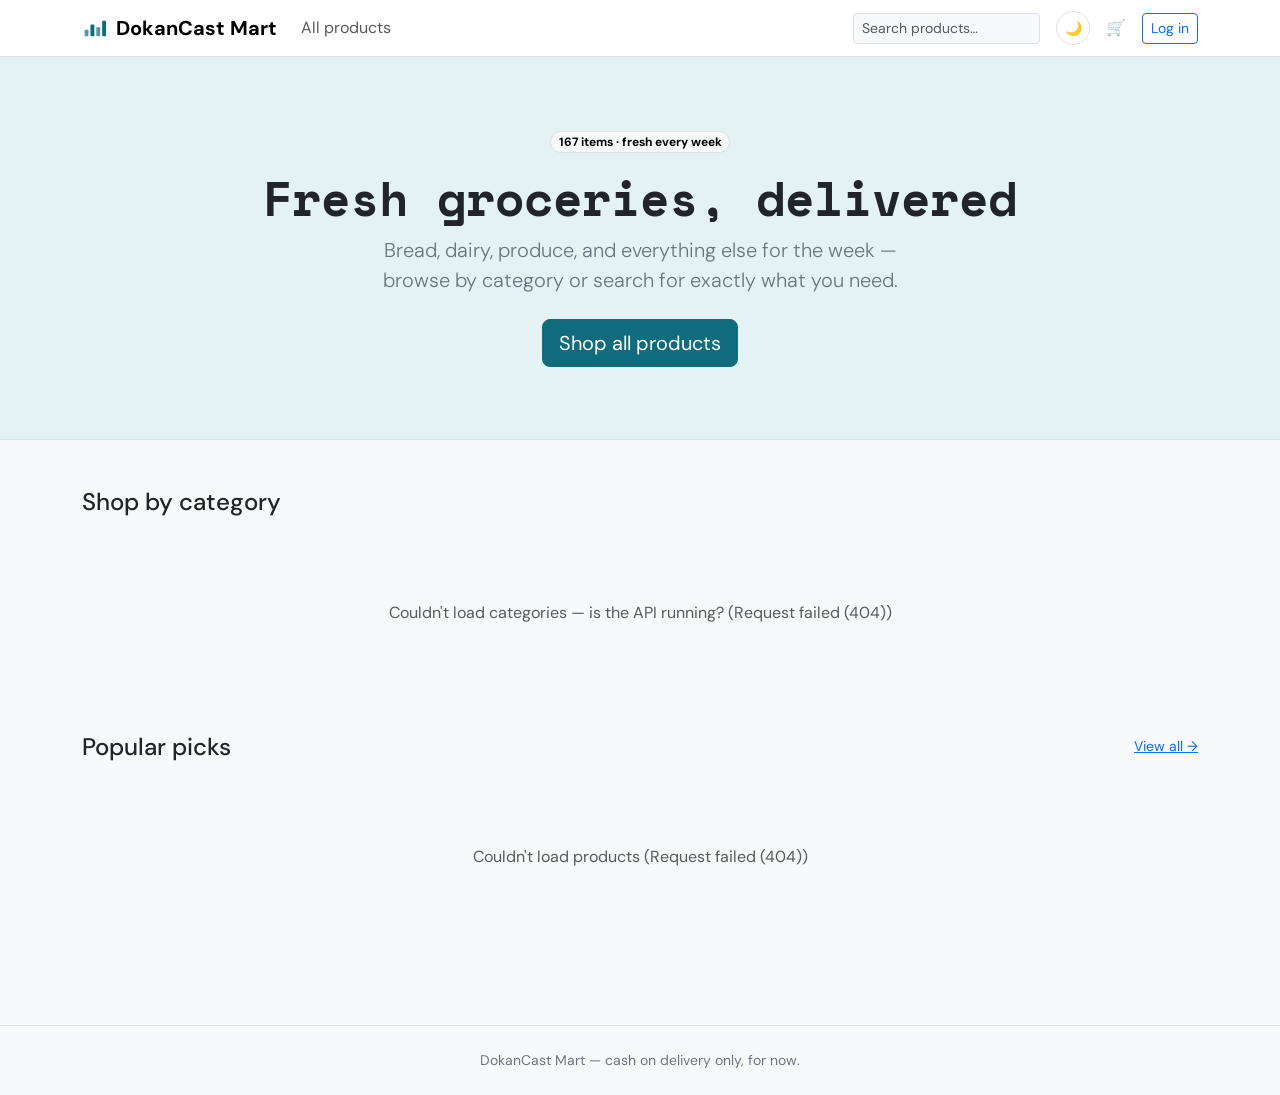
==== frontend/index.html @ f5e72b15 "initital" ====
<!DOCTYPE html>
<html lang="en">
<head>
<meta charset="UTF-8">
<meta name="viewport" content="width=device-width, initial-scale=1.0">
<title>DokanCast Mart — Fresh groceries, delivered</title>
<link href="https://cdn.jsdelivr.net/npm/bootstrap@5.3.3/dist/css/bootstrap.min.css" rel="stylesheet">
<link href="https://fonts.googleapis.com/css2?family=DM+Sans:wght@400;500;700&family=Space+Mono:wght@700&display=swap" rel="stylesheet">
<link rel="stylesheet" href="css/style.css">
<script>
  (function () {
    var stored = localStorage.getItem("supershop_theme");
    var theme = stored || (window.matchMedia("(prefers-color-scheme: dark)").matches ? "dark" : "light");
    document.documentElement.setAttribute("data-bs-theme", theme);
  })();
</script>
</head>
<body>

<div id="navbarMount"></div>

<header class="py-5 border-bottom" style="background: var(--brand-accent-soft);">
  <div class="container text-center py-4">
    <span class="badge rounded-pill text-bg-light mb-3 border">167 items · fresh every week</span>
    <h1 class="display-5 fw-bold" style="font-family:'Space Mono',monospace;">Fresh groceries, delivered</h1>
    <p class="lead text-secondary col-lg-6 mx-auto">Bread, dairy, produce, and everything else for the week — browse by
      category or search for exactly what you need.</p>
    <a href="products.html" class="btn btn-primary btn-lg mt-2">Shop all products</a>
  </div>
</header>

<main class="container py-5">

  <section class="mb-5">
    <h2 class="h4 mb-4">Shop by category</h2>
    <div class="row g-3" id="categoryTiles">
      <!-- injected by home.js -->
    </div>
  </section>

  <section>
    <div class="d-flex justify-content-between align-items-center mb-4">
      <h2 class="h4 mb-0">Popular picks</h2>
      <a href="products.html" class="small">View all &rarr;</a>
    </div>
    <div class="row g-3" id="featuredProducts">
      <!-- injected by home.js -->
    </div>
  </section>

</main>

<footer class="border-top py-4 mt-5">
  <div class="container text-center small text-secondary">
    DokanCast Mart &mdash; cash on delivery only, for now.
  </div>
</footer>

<script src="https://cdn.jsdelivr.net/npm/bootstrap@5.3.3/dist/js/bootstrap.bundle.min.js"></script>
<script src="js/theme.js"></script>
<script src="js/api.js"></script>
<script src="js/auth.js"></script>
<script src="js/cart.js"></script>
<script src="js/navbar.js"></script>
<script src="js/home.js"></script>
</body>
</html>
---- frontend/css/style.css ----
/* Brand palette layered onto Bootstrap 5.3's theme variables. Same accent
   family as the rest of the portfolio series, applied through Bootstrap's
   own CSS custom properties rather than fighting them with !important. */

:root,
[data-bs-theme="light"] {
  --bs-primary: #0e6c7c;
  --bs-primary-rgb: 14, 108, 124;
  --bs-link-color: #0e6c7c;
  --bs-link-hover-color: #0a4f5a;
  --bs-body-bg: #f7f9fb;
  --brand-accent: #0e6c7c;
  --brand-accent-soft: #e4f2f3;
  --brand-surface: #ffffff;
}

[data-bs-theme="dark"] {
  --bs-primary: #64b2bc;
  --bs-primary-rgb: 100, 178, 188;
  --bs-link-color: #7fc4cd;
  --bs-link-hover-color: #a3d6dc;
  --bs-body-bg: #0f172a;
  --bs-secondary-bg: #141c33;
  --bs-tertiary-bg: #1c2744;
  --bs-border-color: #2a3654;
  --brand-accent: #64b2bc;
  --brand-accent-soft: #16323a;
  --brand-surface: #141c33;
}

body {
  font-family: "DM Sans", system-ui, -apple-system, sans-serif;
  transition: background-color 200ms ease, color 200ms ease;
}

.btn-primary {
  --bs-btn-color: #fff;
  --bs-btn-bg: var(--bs-primary);
  --bs-btn-border-color: var(--bs-primary);
  --bs-btn-hover-bg: var(--brand-accent);
  --bs-btn-hover-border-color: var(--brand-accent);
}

/* Logo */
.brand-logo { display: inline-flex; align-items: center; gap: 8px; font-weight: 700; }
.brand-logo svg { width: 26px; height: 21px; }
.brand-logo .logo-bar-1 { fill: var(--bs-primary); opacity: 0.7; }
.brand-logo .logo-bar-2 { fill: var(--bs-primary); }

/* Product cards */
.product-card {
  border: 1px solid var(--bs-border-color);
  border-radius: 12px;
  overflow: hidden;
  height: 100%;
  transition: transform 150ms ease, box-shadow 150ms ease;
  background: var(--brand-surface);
}
.product-card:hover { transform: translateY(-3px); box-shadow: 0 10px 24px rgba(0,0,0,0.08); }
.product-card img { aspect-ratio: 1 / 1; object-fit: cover; width: 100%; background: var(--bs-tertiary-bg); }
.product-card .price { font-weight: 700; color: var(--bs-primary); }
.product-card .stock-badge.low { color: #c0392b; }

/* Category tiles on home */
.category-tile {
  border-radius: 12px;
  padding: 20px 16px;
  text-align: center;
  background: var(--brand-accent-soft);
  border: 1px solid var(--bs-border-color);
  text-decoration: none;
  color: inherit;
  display: block;
  transition: transform 150ms ease;
}
.category-tile:hover { transform: translateY(-2px); color: inherit; }
.category-tile .cat-name { font-weight: 600; font-size: 14px; margin-top: 8px; }

/* Cart badge */
.cart-badge {
  position: absolute;
  top: -6px;
  right: -10px;
  font-size: 10px;
  min-width: 18px;
  height: 18px;
  border-radius: 999px;
  display: flex;
  align-items: center;
  justify-content: center;
  background: var(--bs-primary);
  color: #fff;
}
.cart-icon-wrap { position: relative; display: inline-block; }

/* Empty states */
.empty-state { text-align: center; padding: 60px 20px; color: var(--bs-secondary-color); }

/* Theme toggle */
.theme-toggle-btn { border: 1px solid var(--bs-border-color); background: transparent; color: inherit; }

/* Quantity stepper */
.qty-stepper { display: inline-flex; align-items: center; border: 1px solid var(--bs-border-color); border-radius: 8px; overflow: hidden; }
.qty-stepper button { border: none; background: var(--bs-tertiary-bg); width: 32px; height: 32px; cursor: pointer; color: inherit; }
.qty-stepper input { width: 46px; text-align: center; border: none; background: transparent; color: inherit; }
.qty-stepper input:focus { outline: none; }

.placeholder-thumb {
  aspect-ratio: 1/1; display: flex; align-items: center; justify-content: center;
  background: var(--bs-tertiary-bg); color: var(--bs-secondary-color); font-size: 12px;
}

/* Dashboard seasonal chart */
.chart-bars {
  display: flex;
  align-items: flex-end;
  gap: 6px;
  height: 220px;
  padding: 24px 2px 0;
}
.chart-bar {
  flex: 1;
  min-height: 3px;
  background: var(--bs-primary);
  border-radius: 4px 4px 0 0;
  position: relative;
  transition: height 700ms cubic-bezier(0.22, 1, 0.36, 1);
}
.chart-bar.is-peak { background: #f2b263; }
.chart-bar .bar-value {
  position: absolute;
  top: -18px;
  left: 50%;
  transform: translateX(-50%);
  font-size: 10px;
  color: var(--bs-secondary-color);
  white-space: nowrap;
}
.chart-labels { display: flex; gap: 6px; padding: 8px 2px 0; }
.chart-labels span { flex: 1; text-align: center; font-size: 10.5px; color: var(--bs-secondary-color); }
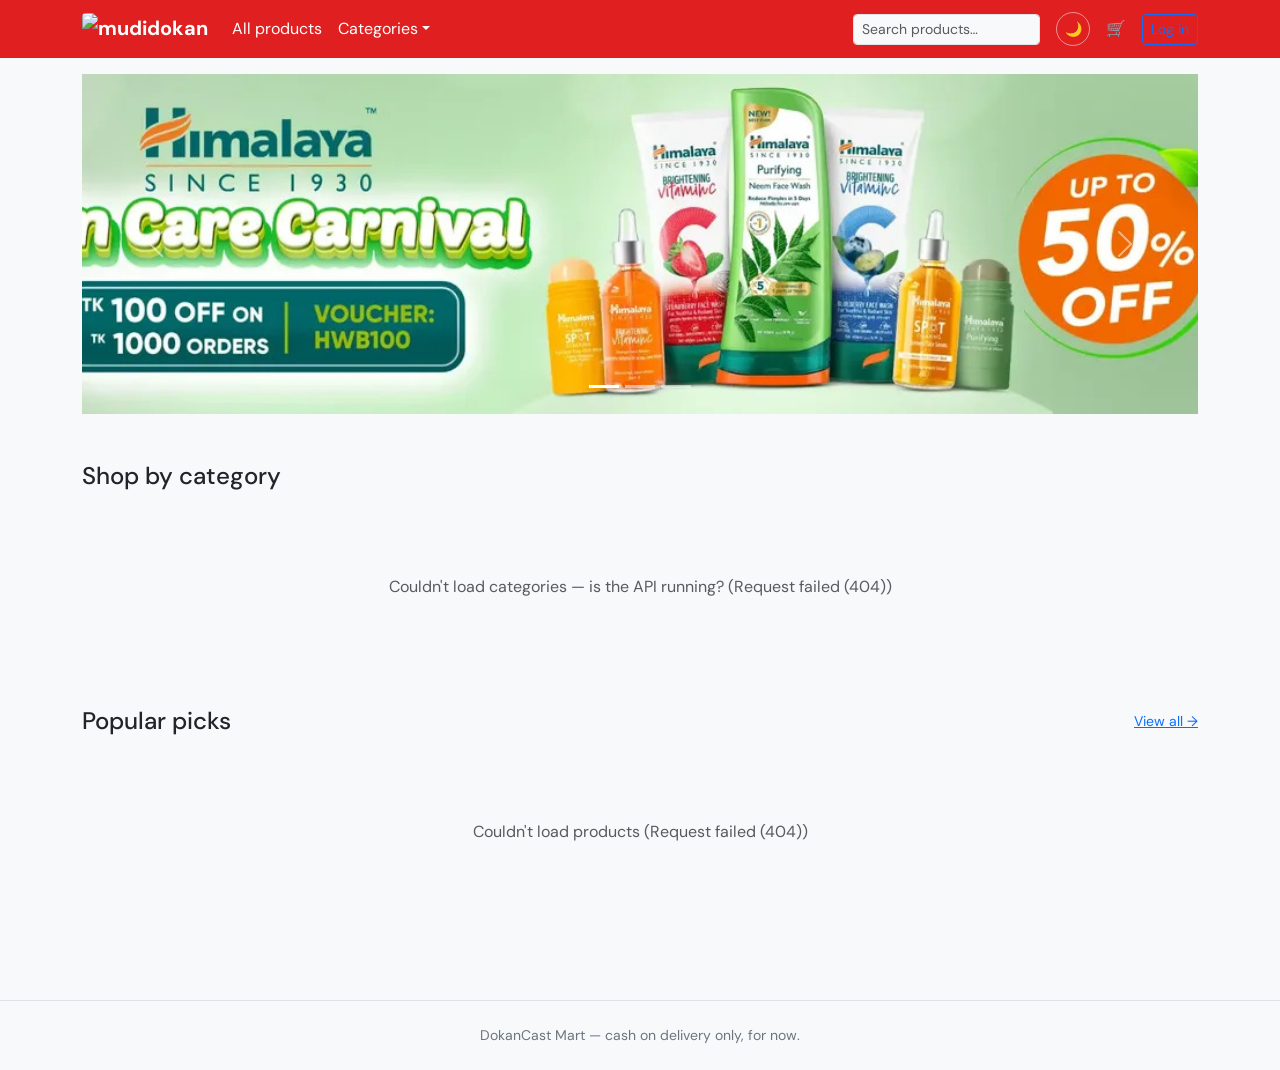
==== commit 95514133: "changing lot of design" ====
--- a/frontend/index.html
+++ b/frontend/index.html
@@ -1,67 +1,95 @@
 <!DOCTYPE html>
 <html lang="en">
+
 <head>
-<meta charset="UTF-8">
-<meta name="viewport" content="width=device-width, initial-scale=1.0">
-<title>DokanCast Mart — Fresh groceries, delivered</title>
-<link href="https://cdn.jsdelivr.net/npm/bootstrap@5.3.3/dist/css/bootstrap.min.css" rel="stylesheet">
-<link href="https://fonts.googleapis.com/css2?family=DM+Sans:wght@400;500;700&family=Space+Mono:wght@700&display=swap" rel="stylesheet">
-<link rel="stylesheet" href="css/style.css">
-<script>
-  (function () {
-    var stored = localStorage.getItem("supershop_theme");
-    var theme = stored || (window.matchMedia("(prefers-color-scheme: dark)").matches ? "dark" : "light");
-    document.documentElement.setAttribute("data-bs-theme", theme);
-  })();
-</script>
+  <meta charset="UTF-8">
+  <meta name="viewport" content="width=device-width, initial-scale=1.0">
+  <title>MudiDokan</title>
+  <link href="https://cdn.jsdelivr.net/npm/bootstrap@5.3.3/dist/css/bootstrap.min.css" rel="stylesheet">
+  <link href="https://fonts.googleapis.com/css2?family=DM+Sans:wght@400;500;700&family=Space+Mono:wght@700&display=swap"
+    rel="stylesheet">
+  <link rel="stylesheet" href="css/style.css">
+  <script>
+    (function () {
+      var stored = localStorage.getItem("supershop_theme");
+      var theme = stored || (window.matchMedia("(prefers-color-scheme: dark)").matches ? "dark" : "light");
+      document.documentElement.setAttribute("data-bs-theme", theme);
+    })();
+  </script>
 </head>
+
 <body>
 
-<div id="navbarMount"></div>
+  <div id="navbarMount"></div>
 
-<header class="py-5 border-bottom" style="background: var(--brand-accent-soft);">
-  <div class="container text-center py-4">
-    <span class="badge rounded-pill text-bg-light mb-3 border">167 items · fresh every week</span>
-    <h1 class="display-5 fw-bold" style="font-family:'Space Mono',monospace;">Fresh groceries, delivered</h1>
-    <p class="lead text-secondary col-lg-6 mx-auto">Bread, dairy, produce, and everything else for the week — browse by
-      category or search for exactly what you need.</p>
-    <a href="products.html" class="btn btn-primary btn-lg mt-2">Shop all products</a>
+  <div id="homeCarousel" class="carousel slide container mt-3" data-bs-ride="carousel">
+    <div class="carousel-indicators">
+      <button type="button" data-bs-target="#homeCarousel" data-bs-slide-to="0" class="active" aria-current="true"
+        aria-label="Slide 1"></button>
+      <button type="button" data-bs-target="#homeCarousel" data-bs-slide-to="1" aria-label="Slide 2"></button>
+      <button type="button" data-bs-target="#homeCarousel" data-bs-slide-to="2" aria-label="Slide 3"></button>
+    </div>
+    <div class="carousel-inner">
+      <div class="carousel-item active">
+        <img src="images/carousel/carousel1.jpg" class="d-block w-100 carousel-img" alt="Promotion 1"
+          onerror="this.style.display='none'; this.nextElementSibling.style.display='flex';">
+        <div class="carousel-placeholder" style="display:none;">carousel1.jpg</div>
+      </div>
+      <div class="carousel-item">
+        <img src="images/carousel/carousel2.jpg" class="d-block w-100 carousel-img" alt="Promotion 2"
+          onerror="this.style.display='none'; this.nextElementSibling.style.display='flex';">
+        <div class="carousel-placeholder" style="display:none;">carousel2.jpg</div>
+      </div>
+      <div class="carousel-item">
+        <img src="images/carousel/carousel3.jpg" class="d-block w-100 carousel-img" alt="Promotion 3"
+          onerror="this.style.display='none'; this.nextElementSibling.style.display='flex';">
+        <div class="carousel-placeholder" style="display:none;">carousel3.jpg</div>
+      </div>
+    </div>
+    <button class="carousel-control-prev" type="button" data-bs-target="#homeCarousel" data-bs-slide="prev">
+      <span class="carousel-control-prev-icon" aria-hidden="true"></span>
+      <span class="visually-hidden">Previous</span>
+    </button>
+    <button class="carousel-control-next" type="button" data-bs-target="#homeCarousel" data-bs-slide="next">
+      <span class="carousel-control-next-icon" aria-hidden="true"></span>
+      <span class="visually-hidden">Next</span>
+    </button>
   </div>
-</header>
 
-<main class="container py-5">
+  <main class="container py-5">
 
-  <section class="mb-5">
-    <h2 class="h4 mb-4">Shop by category</h2>
-    <div class="row g-3" id="categoryTiles">
-      <!-- injected by home.js -->
+    <section class="mb-5">
+      <h2 class="h4 mb-4">Shop by category</h2>
+      <div class="row g-3" id="categoryTiles">
+        <!-- injected by home.js -->
+      </div>
+    </section>
+
+    <section>
+      <div class="d-flex justify-content-between align-items-center mb-4">
+        <h2 class="h4 mb-0">Popular picks</h2>
+        <a href="products.html" class="small">View all &rarr;</a>
+      </div>
+      <div class="row g-3" id="featuredProducts">
+        <!-- injected by home.js -->
+      </div>
+    </section>
+
+  </main>
+
+  <footer class="border-top py-4 mt-5">
+    <div class="container text-center small text-secondary">
+      DokanCast Mart &mdash; cash on delivery only, for now.
     </div>
-  </section>
+  </footer>
 
-  <section>
-    <div class="d-flex justify-content-between align-items-center mb-4">
-      <h2 class="h4 mb-0">Popular picks</h2>
-      <a href="products.html" class="small">View all &rarr;</a>
-    </div>
-    <div class="row g-3" id="featuredProducts">
-      <!-- injected by home.js -->
-    </div>
-  </section>
+  <script src="https://cdn.jsdelivr.net/npm/bootstrap@5.3.3/dist/js/bootstrap.bundle.min.js"></script>
+  <script src="js/theme.js"></script>
+  <script src="js/api.js"></script>
+  <script src="js/auth.js"></script>
+  <script src="js/cart.js"></script>
+  <script src="js/navbar.js"></script>
+  <script src="js/home.js"></script>
+</body>
 
-</main>
-
-<footer class="border-top py-4 mt-5">
-  <div class="container text-center small text-secondary">
-    DokanCast Mart &mdash; cash on delivery only, for now.
-  </div>
-</footer>
-
-<script src="https://cdn.jsdelivr.net/npm/bootstrap@5.3.3/dist/js/bootstrap.bundle.min.js"></script>
-<script src="js/theme.js"></script>
-<script src="js/api.js"></script>
-<script src="js/auth.js"></script>
-<script src="js/cart.js"></script>
-<script src="js/navbar.js"></script>
-<script src="js/home.js"></script>
-</body>
-</html>
+</html>
--- a/frontend/css/style.css
+++ b/frontend/css/style.css
@@ -138,3 +138,75 @@
 }
 .chart-labels { display: flex; gap: 6px; padding: 8px 2px 0; }
 .chart-labels span { flex: 1; text-align: center; font-size: 10.5px; color: var(--bs-secondary-color); }
+
+
+/* Red, fixed-to-top navbar */
+.site-navbar-fixed {
+  position: fixed;
+  top: 0; left: 0; right: 0;
+  z-index: 1030;
+  background: #e02020;
+}
+.site-navbar-fixed .navbar-brand,
+.site-navbar-fixed .nav-link,
+.site-navbar-fixed .dropdown-toggle,
+.site-navbar-fixed .theme-toggle-btn {
+  color: #fff !important;
+}
+.site-navbar-fixed .nav-link:hover,
+.site-navbar-fixed .navbar-brand:hover { color: #ffe3e3 !important; }
+.site-navbar-fixed .brand-logo .logo-bar-1,
+.site-navbar-fixed .brand-logo .logo-bar-2 { fill: #fff; }
+.site-navbar-fixed .theme-toggle-btn { border-color: rgba(255,255,255,0.5); }
+.site-navbar-fixed .navbar-toggler { border-color: rgba(255,255,255,0.5); }
+.site-navbar-fixed .navbar-toggler-icon {
+  background-image: url("data:image/svg+xml,%3Csvg xmlns='http://www.w3.org/2000/svg' viewBox='0 0 30 30'%3E%3Cpath stroke='rgba(255,255,255,0.9)' stroke-width='2' stroke-linecap='round' stroke-miterlimit='10' d='M4 7h22M4 15h22M4 23h22'/%3E%3C/svg%3E");
+}
+
+/* OFF badge — only rendered when a product genuinely has original_price > price */
+.off-badge {
+  position: absolute;
+  top: 8px;
+  left: 8px;
+  background: #e02020;
+  color: #fff;
+  font-size: 10px;
+  font-weight: 700;
+  padding: 3px 7px;
+  border-radius: 5px;
+  z-index: 2;
+}
+.product-card { position: relative; }
+
+/* Full-width pill Add to Bag button, stacked below price */
+.add-to-bag-btn {
+  background: #e02020;
+  color: #fff;
+  border: none;
+  border-radius: 999px;
+  font-weight: 600;
+  font-size: 13px;
+  padding: 8px 4px;
+  width: 100%;
+}
+.add-to-bag-btn:hover { background: #c81c1c; color: #fff; }
+.original-price { text-decoration: line-through; color: var(--bs-secondary-color); font-size: 12px; margin-right: 6px; }
+
+/* Carousel (home) and category banner — same visual treatment, full width */
+.carousel-img { width: 100%; height: 340px; object-fit: cover; }
+.carousel-placeholder {
+  height: 340px;
+  width: 100%;
+  background: linear-gradient(135deg, #e02020, #ff8a65);
+  color: #fff;
+  display: flex;
+  align-items: center;
+  justify-content: center;
+  font-size: 18px;
+  font-weight: 600;
+  letter-spacing: 0.02em;
+}
+#categoryBannerWrap { margin-bottom: 24px; }
+@media (max-width: 576px) {
+  .carousel-img, .carousel-placeholder { height: 180px; font-size: 14px; }
+}
